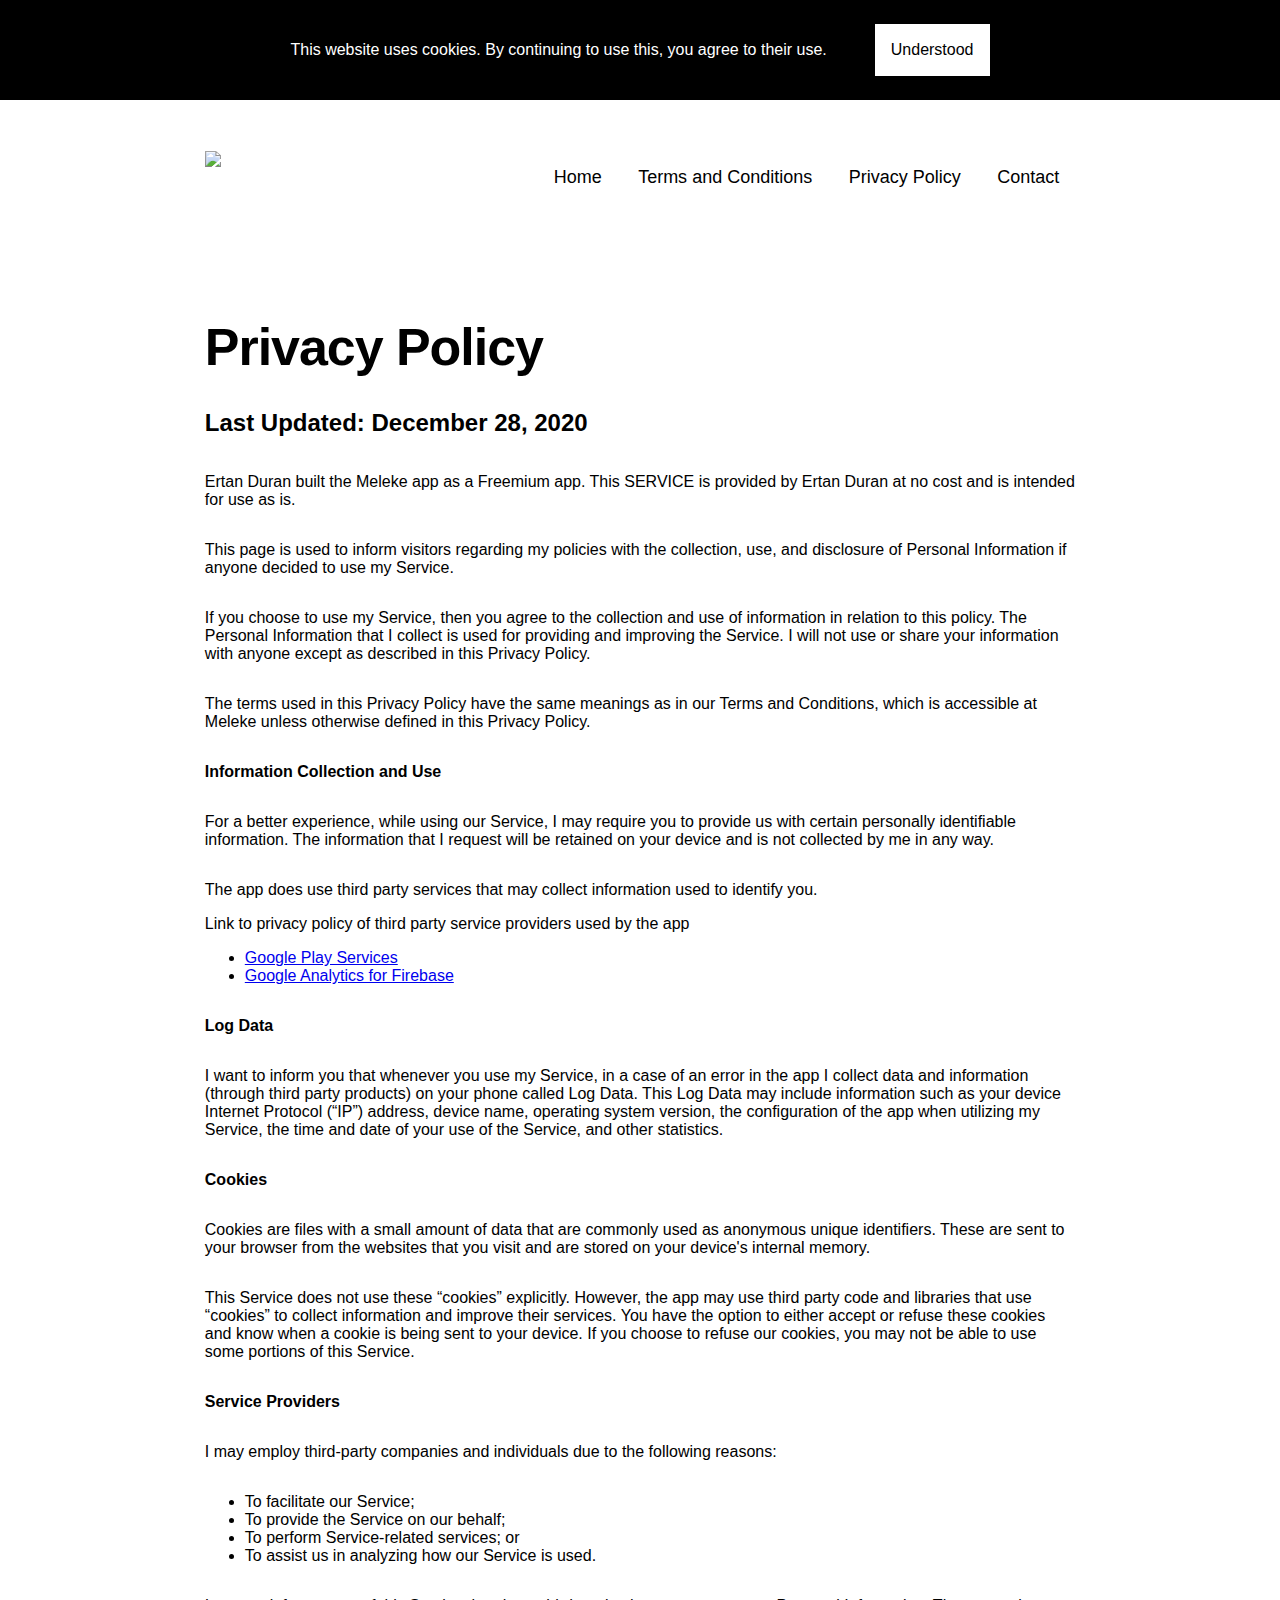
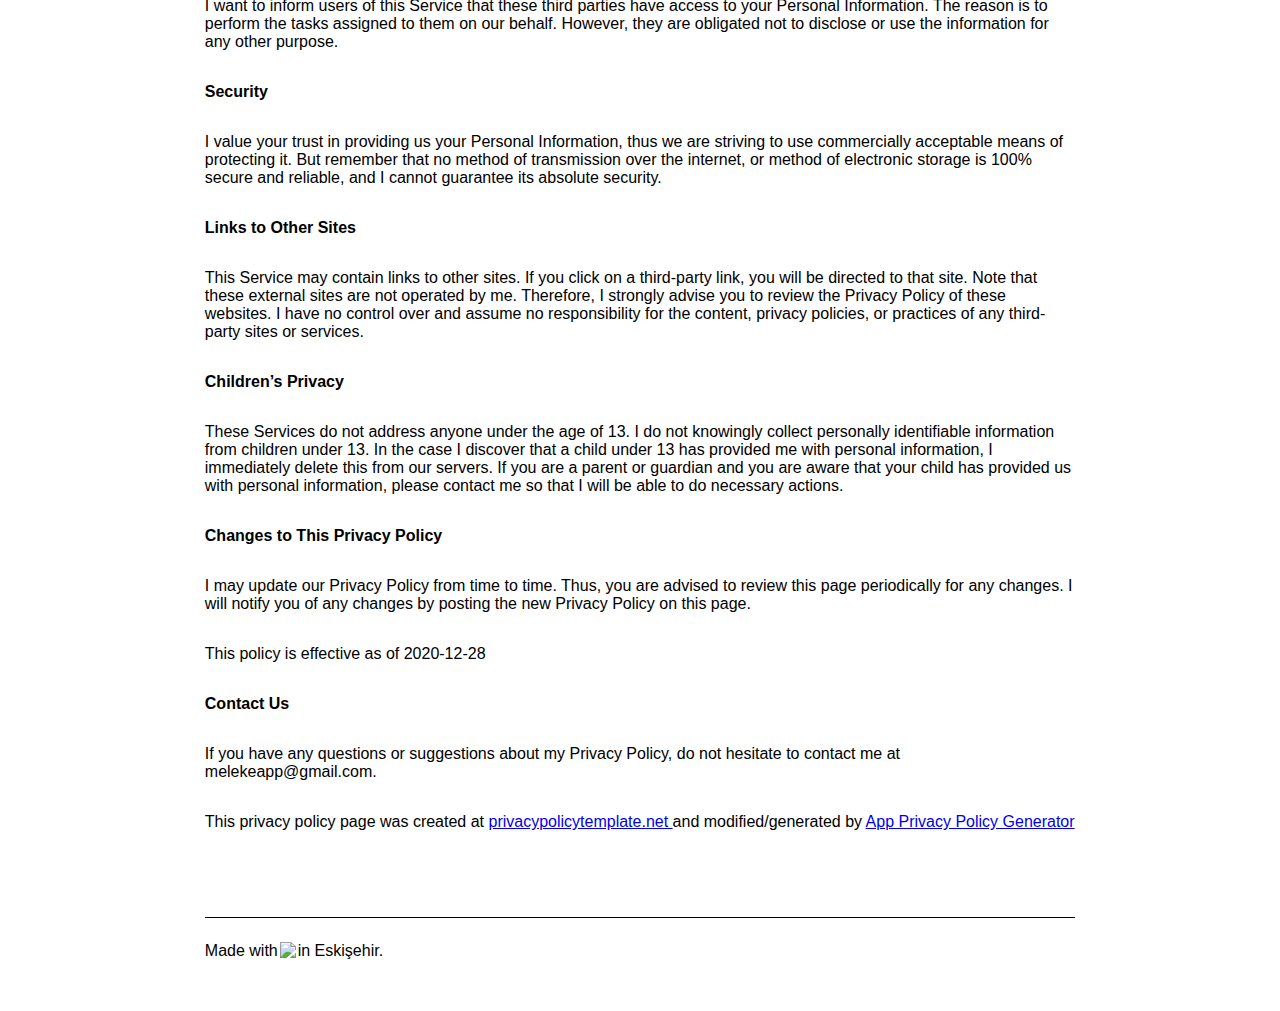
==== privacy-policy.html @ 294b8071 "Add files via upload" ====
<!DOCTYPE html>
<html lang="en">

<head>
    <meta charset="UTF-8">
    <meta name="viewport" content="width=device-width, initial-scale=1.0">
    <meta http-equiv="X-UA-Compatible" content="ie=edge">
    <link rel="stylesheet" href="style.css">
    <title>Meleke - Habit Tracker</title>
    <link rel="shortcut icon" type="image/jpg" href="./svg/favicon.svg" />
</head>

<body>

    <input type="checkbox" id="toggleCookieBar" checked>

    <div class="cookieBar">

        <p class="textC">
            This website uses cookies. By continuing to use this, you agree to their use.
        </p>

        <label class="labelCookieBarButton" for="toggleCookieBar">
            <div class="cookieBarButton">
                <p class="textD">
                    Understood
                </p>
            </div>
        </label>

    </div>

    <input type="checkbox" id="toggle">

    <div class="fullScreenMenu">

        <div class="frame">

            <div class="navbar">

                <a href="./index.html">
                    <img src="./svg/meleke.svg">
                </a>

                <div class="hamburgerMenu">
                    <label for="toggle">
                        <img src="./svg/x.svg">
                    </label>
                </div>

            </div>

            <div class="fullMenu">
                <ul>
                    <li><a href="./index.html">Home</a></li>
                    <li><a href="./terms-and-conditions.html">Terms and Conditions</a></li>
                    <li><a href="./privacy-policy.html">Privacy Policy</a></li>
                    <li><a href="mailto: melekeapp@gmail.com">Contact</a></li>
                </ul>
            </div>

        </div>

    </div>

    <div class="frame">

        <div class="navbar">

            <a href="./index.html">
                <img src="./svg/meleke.svg">
            </a>

            <div class="hamburgerMenu">
                <label for="toggle">
                    <img src="./svg/menu.svg">
                </label>
            </div>

            <div class="menu">
                <ul>
                    <li><a href="./index.html">Home</a></li>
                    <li><a href="./terms-and-conditions.html">Terms and Conditions</a></li>
                    <li><a href="./privacy-policy.html">Privacy Policy</a></li>
                    <li><a href="mailto: melekeapp@gmail.com">Contact</a></li>
                </ul>
            </div>

        </div>

        <div class="box">

            <div class="boxC">

                <h1 class="titleA">Privacy Policy</h1>

                <h2 class="titleB">Last Updated: December 28, 2020</h2>






                <!-- Privacy Policy HTML - Start -->






                <p>
                    Ertan Duran built the Meleke app as
                    a Freemium app. This SERVICE is provided by
                    Ertan Duran at no cost and is intended for use as
                    is.
                </p>
                <p>
                    This page is used to inform visitors regarding my
                    policies with the collection, use, and disclosure of Personal
                    Information if anyone decided to use my Service.
                </p>
                <p>
                    If you choose to use my Service, then you agree to
                    the collection and use of information in relation to this
                    policy. The Personal Information that I collect is
                    used for providing and improving the Service. I will not use or share your information with
                    anyone except as described in this Privacy Policy.
                </p>
                <p>
                    The terms used in this Privacy Policy have the same meanings
                    as in our Terms and Conditions, which is accessible at
                    Meleke unless otherwise defined in this Privacy Policy.
                </p>
                <p><strong>Information Collection and Use</strong></p>
                <p>
                    For a better experience, while using our Service, I
                    may require you to provide us with certain personally
                    identifiable information. The information that
                    I request will be retained on your device and is not collected by me in any way.
                </p>
                <div>
                    <p>
                        The app does use third party services that may collect
                        information used to identify you.
                    </p>
                    <p>
                        Link to privacy policy of third party service providers used
                        by the app
                    </p>
                    <ul>
                        <li><a href="https://www.google.com/policies/privacy/" target="_blank"
                                rel="noopener noreferrer">Google Play Services</a></li>
                        <!---->
                        <li><a href="https://firebase.google.com/policies/analytics" target="_blank"
                                rel="noopener noreferrer">Google Analytics for Firebase</a></li>
                        <!---->
                        <!---->
                        <!---->
                        <!---->
                        <!---->
                        <!---->
                        <!---->
                        <!---->
                        <!---->
                        <!---->
                        <!---->
                        <!---->
                        <!---->
                        <!---->
                        <!---->
                        <!---->
                        <!---->
                        <!---->
                        <!---->
                        <!---->
                        <!---->
                        <!---->
                    </ul>
                </div>
                <p><strong>Log Data</strong></p>
                <p>
                    I want to inform you that whenever you
                    use my Service, in a case of an error in the app
                    I collect data and information (through third party
                    products) on your phone called Log Data. This Log Data may
                    include information such as your device Internet Protocol
                    (“IP”) address, device name, operating system version, the
                    configuration of the app when utilizing my Service,
                    the time and date of your use of the Service, and other
                    statistics.
                </p>
                <p><strong>Cookies</strong></p>
                <p>
                    Cookies are files with a small amount of data that are
                    commonly used as anonymous unique identifiers. These are sent
                    to your browser from the websites that you visit and are
                    stored on your device's internal memory.
                </p>
                <p>
                    This Service does not use these “cookies” explicitly. However,
                    the app may use third party code and libraries that use
                    “cookies” to collect information and improve their services.
                    You have the option to either accept or refuse these cookies
                    and know when a cookie is being sent to your device. If you
                    choose to refuse our cookies, you may not be able to use some
                    portions of this Service.
                </p>
                <p><strong>Service Providers</strong></p>
                <p>
                    I may employ third-party companies and
                    individuals due to the following reasons:
                </p>
                <ul>
                    <li>To facilitate our Service;</li>
                    <li>To provide the Service on our behalf;</li>
                    <li>To perform Service-related services; or</li>
                    <li>To assist us in analyzing how our Service is used.</li>
                </ul>
                <p>
                    I want to inform users of this Service
                    that these third parties have access to your Personal
                    Information. The reason is to perform the tasks assigned to
                    them on our behalf. However, they are obligated not to
                    disclose or use the information for any other purpose.
                </p>
                <p><strong>Security</strong></p>
                <p>
                    I value your trust in providing us your
                    Personal Information, thus we are striving to use commercially
                    acceptable means of protecting it. But remember that no method
                    of transmission over the internet, or method of electronic
                    storage is 100% secure and reliable, and I cannot
                    guarantee its absolute security.
                </p>
                <p><strong>Links to Other Sites</strong></p>
                <p>
                    This Service may contain links to other sites. If you click on
                    a third-party link, you will be directed to that site. Note
                    that these external sites are not operated by me.
                    Therefore, I strongly advise you to review the
                    Privacy Policy of these websites. I have
                    no control over and assume no responsibility for the content,
                    privacy policies, or practices of any third-party sites or
                    services.
                </p>
                <p><strong>Children’s Privacy</strong></p>
                <p>
                    These Services do not address anyone under the age of 13.
                    I do not knowingly collect personally
                    identifiable information from children under 13. In the case
                    I discover that a child under 13 has provided
                    me with personal information, I immediately
                    delete this from our servers. If you are a parent or guardian
                    and you are aware that your child has provided us with
                    personal information, please contact me so that
                    I will be able to do necessary actions.
                </p>
                <p><strong>Changes to This Privacy Policy</strong></p>
                <p>
                    I may update our Privacy Policy from
                    time to time. Thus, you are advised to review this page
                    periodically for any changes. I will
                    notify you of any changes by posting the new Privacy Policy on
                    this page.
                </p>
                <p>This policy is effective as of 2020-12-28</p>
                <p><strong>Contact Us</strong></p>
                <p>
                    If you have any questions or suggestions about my
                    Privacy Policy, do not hesitate to contact me at melekeapp@gmail.com.
                </p>
                <p>This privacy policy page was created at <a href="https://privacypolicytemplate.net" target="_blank"
                        rel="noopener noreferrer">privacypolicytemplate.net </a>and modified/generated by <a
                        href="https://app-privacy-policy-generator.nisrulz.com/" target="_blank"
                        rel="noopener noreferrer">App Privacy Policy Generator</a></p>









                <!-- Privacy Policy HTML - Finish -->







            </div>

        </div>

        <div class="line"></div>

        <footer>

            <div class="footer">

                <div class="eskisehir">

                    <div>Made with</div>

                    <img src="./svg/heart.svg">

                    <div>in Eskişehir.</div>

                </div>

            </div>

        </footer>

    </div>

</body>

</html>
---- style.css ----
body
{
    margin: 0;
    font-family: inter, -apple-system, BlinkMacSystemFont, "Segoe UI", Helvetica, "Apple Color Emoji", Arial, sans-serif, "Segoe UI Emoji", "Segoe UI Symbol";
    background-color: #FFFFFF;
}

#toggleCookieBar
{
    display: none;
}

.cookieBar
{
    width: 100%;
    background-color: #000000;
    display: none;
    flex-direction: row;
    justify-content: center;
    align-items: center;
}

.cookieBarButton
{
    background-color: #FFFFFF;
    margin: 24px;
    padding-left: 16px;
    padding-right: 16px;
    padding-top: 1px;
    padding-bottom: 1px;
    display: block;
}

#toggleCookieBar:checked + .cookieBar
{
    display: flex;
}

.labelCookieBarButton
{
    display: block;
    cursor: pointer;
}

.fullScreenMenu
{
    display: none;
}

.fullMenu
{
    display: flex;
    width: 100%;
    flex-direction: row;
    justify-content: flex-start;
    align-items: flex-start;
}

.fullMenu ul
{
    list-style-type: none;
    padding-left: 0;
}

.fullMenu li
{
    list-style-type: none;
    padding-left: 0;
    margin-bottom: 16%;
    margin-top: 16%;
}

.fullMenu li a
{
    text-decoration: none;
    color: #000000;
    font-size: 1.25rem
}

.fullMenu li a:hover
{
    text-decoration: underline;
    text-decoration-color: #000000;
}

.frame
{
    padding-left: 16%;
    padding-right: 16%;
    padding-top: 4%;
    padding-bottom: 4%;
}

.navbar
{
    display: flex;
    padding-bottom: 1%;
}

.menu
{
    width: 100%;
    display: flex;
    justify-content: flex-end;
    align-items: center;
}

.navbar li
{
    display: inline-block;
}

.navbar li a
{
    text-decoration: none;
    color: #000000;
    font-size: 1.125rem;
    margin: 16px;
}

.navbar li a:hover
{
    text-decoration: underline;
    text-decoration-color: #000000;
}


label
{
    display: none;
}

#toggle
{
    display: none;
}

.titleA
{
    font-size: 3.25rem;
    font-weight: 700;
    margin-bottom: 12px;
    letter-spacing: -0.02em;
    color: #000000;
}

.textA
{
    font-size: 1.125rem;
    line-height: 1.5;
    color: #000000;
}

.textB
{
    font-size: 1rem;
    line-height: 1.5;
    color: #000000;
}

.textC
{
    font-size: 1rem;
    color: #FFFFFF;
    margin: 24px;
}

.textD
{
    font-size: 1rem;
    color: #000000;
}

.box
{
    display: flex;
    flex-direction: row;
    margin-top: 8%;
    margin-bottom: 8%;
}

.boxA
{
    width: 50%;
    display: flex;
    flex-direction: column;
    justify-content: center;
    align-items: flex-start;
}

.boxB
{
    width: 50%;
    display: flex;
    justify-content: center;
    align-items: center;
}

.boxB img
{
    width: 100%;
}

.boxC
{
    width: 100%;
    display: flex;
    flex-direction: column;
    justify-content: center;
    align-items: flex-start;
}

.footer
{
	width: 100%;
}

.line
{
    width: 100%;
    height: 1px;
    background: #000000;
    margin-top: 24px;
    margin-bottom: 24px;
}

.eskisehir
{
    display: flex;
    flex-direction: row;
    justify-content: flex-start;
    align-items: flex-start;
}

.eskisehir img
{
    margin-left: 2px;
    margin-right: 2px;
}

.badge
{
    display: flex;
    flex-direction: row;
    justify-content: flex-start;
    align-items: flex-start;
}

.badge img
{
    margin-right: 12px;
}


@media(max-width: 1200px)
{
    
    .fullScreenMenu {
        height: 100%;
        width: 100%;
        position: fixed;
        background: #FFFFFF;
        top: 0;
        left: 0;
        z-index: 100;
      }

    label
    {
        display: block;
        cursor: pointer;
    }

    .menu
    {
        width: 100%;
        display: flex;
        flex-direction: column;
        align-items: flex-start;
        display: none;
    }

    .navbar li a
    {
        display: block;
    }

    #toggle:checked + .fullScreenMenu
    {
        display: block;
    }

    .hamburgerMenu
    {
        width: 100%;
        display: flex;
        justify-content: flex-end;
        align-items: center;
    }

}

@media(max-width: 800px)
{
    .frame
    {
        padding-left: 8%;
        padding-right: 8%;
        padding-top: 4%;
        padding-bottom: 4%;
    }

    .box
    {
        display: flex;
        flex-direction: column-reverse;
    }

    .boxA
    {
        width: 100%;
        display: flex;
        flex-direction: column;
        justify-content: center;
        align-items: flex-start;
    }

    .boxB
    {
        width: 100%;
        display: flex;
        flex-direction: center;
        justify-content: center;
    }

}
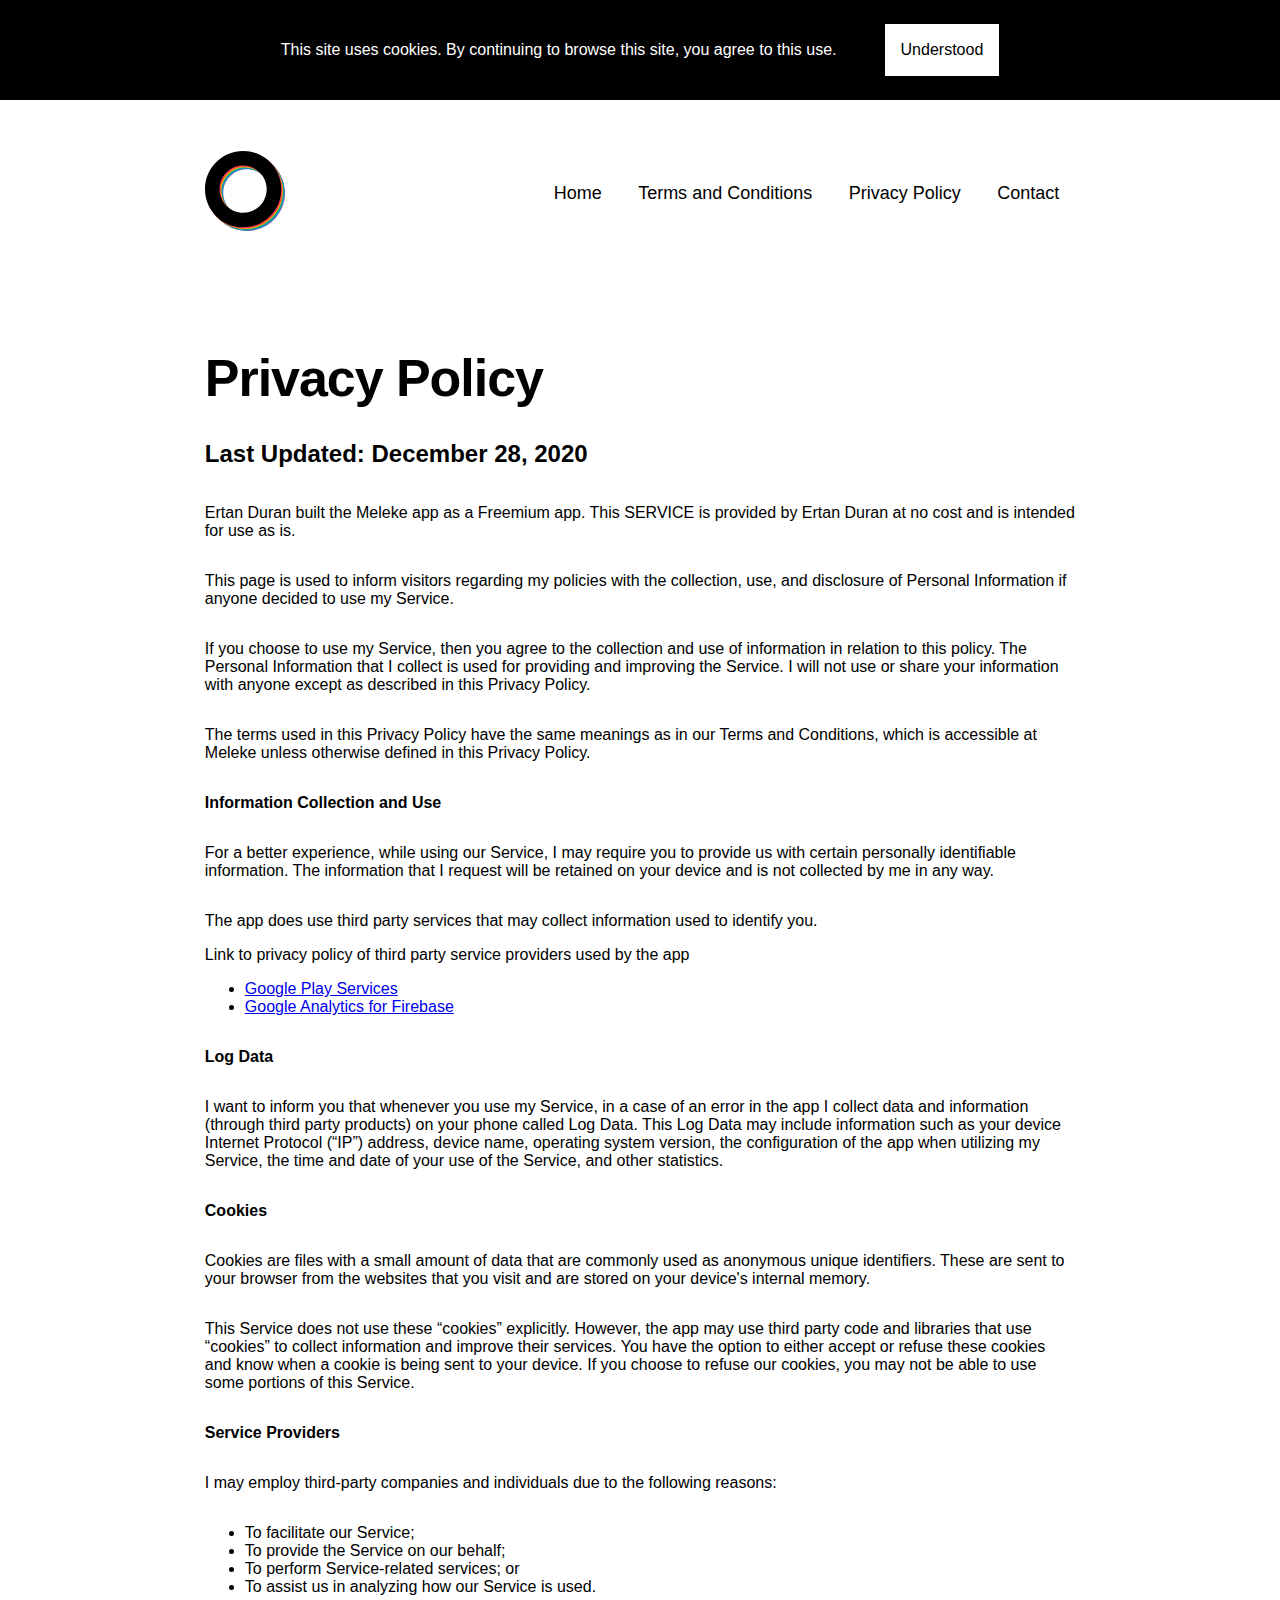
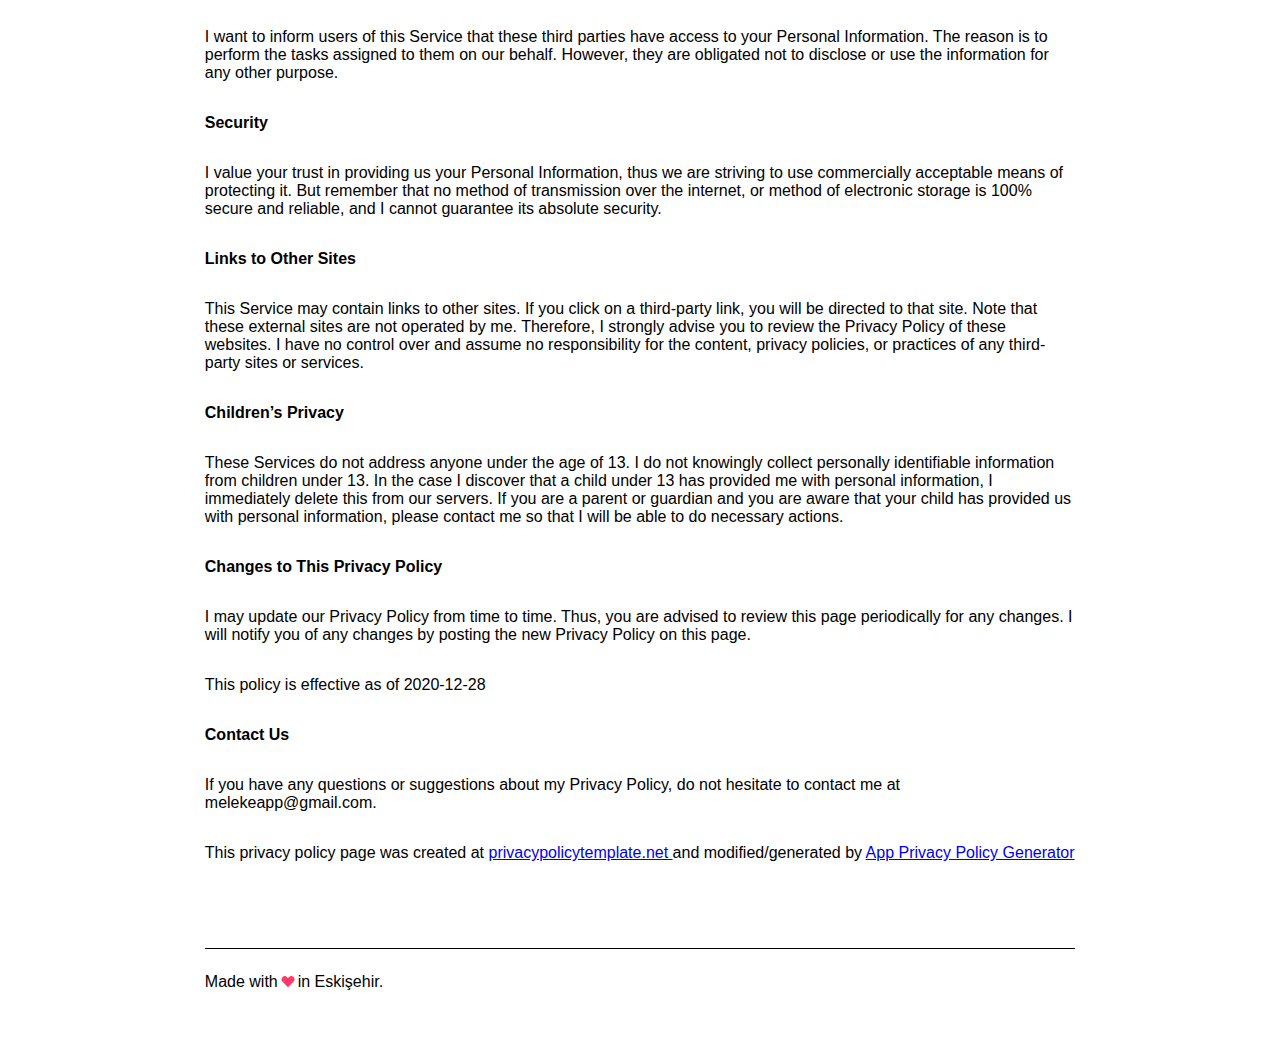
==== commit 355b44f4: "Update privacy-policy.html" ====
--- a/privacy-policy.html
+++ b/privacy-policy.html
@@ -17,7 +17,7 @@
     <div class="cookieBar">
 
         <p class="textC">
-            This website uses cookies. By continuing to use this, you agree to their use.
+            This site uses cookies. By continuing to browse this site, you agree to this use.
         </p>
 
         <label class="labelCookieBarButton" for="toggleCookieBar">
@@ -318,4 +318,4 @@
 
 </body>
 
-</html>+</html>
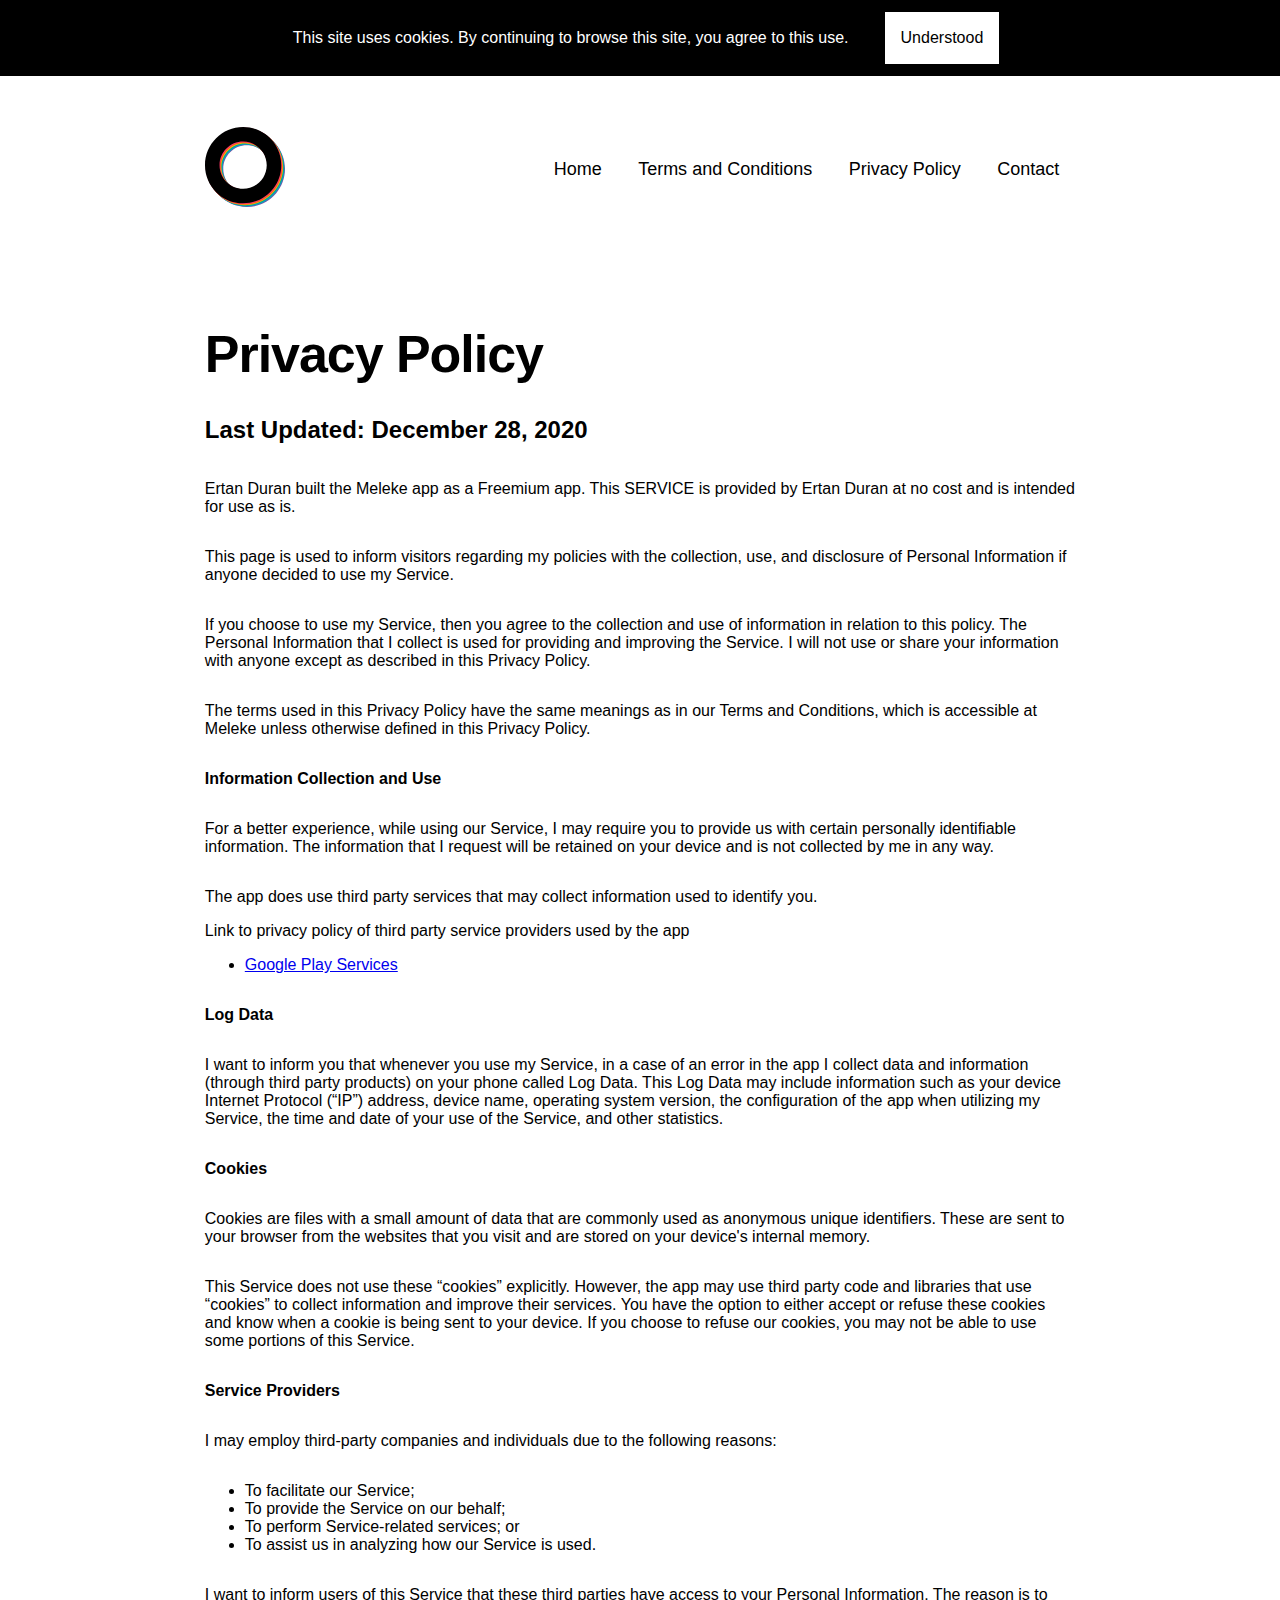
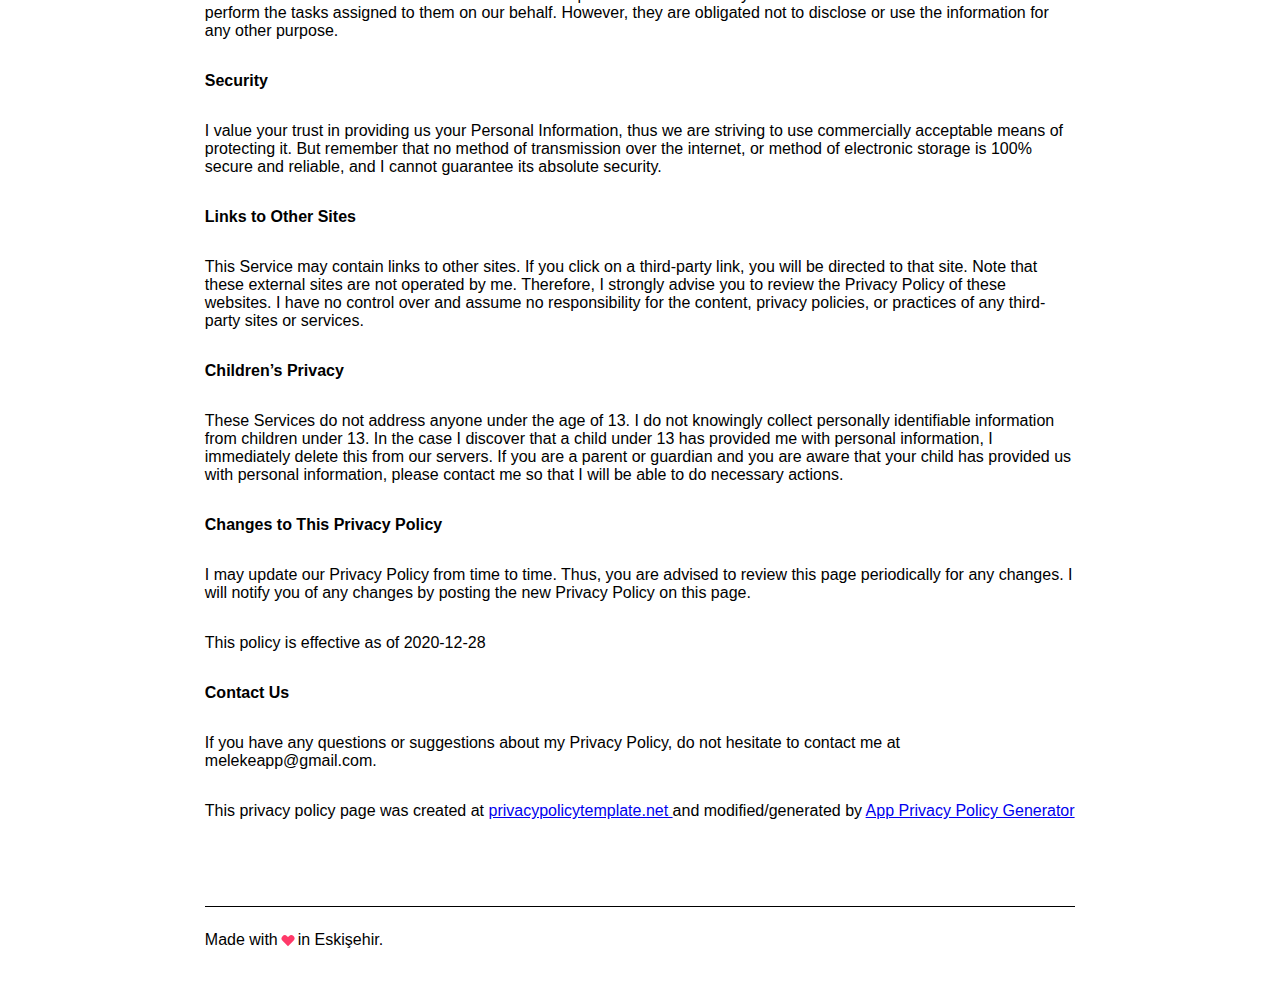
==== commit b7b57573: "Update privacy-policy.html" ====
--- a/privacy-policy.html
+++ b/privacy-policy.html
@@ -150,31 +150,6 @@
                     <ul>
                         <li><a href="https://www.google.com/policies/privacy/" target="_blank"
                                 rel="noopener noreferrer">Google Play Services</a></li>
-                        <!---->
-                        <li><a href="https://firebase.google.com/policies/analytics" target="_blank"
-                                rel="noopener noreferrer">Google Analytics for Firebase</a></li>
-                        <!---->
-                        <!---->
-                        <!---->
-                        <!---->
-                        <!---->
-                        <!---->
-                        <!---->
-                        <!---->
-                        <!---->
-                        <!---->
-                        <!---->
-                        <!---->
-                        <!---->
-                        <!---->
-                        <!---->
-                        <!---->
-                        <!---->
-                        <!---->
-                        <!---->
-                        <!---->
-                        <!---->
-                        <!---->
                     </ul>
                 </div>
                 <p><strong>Log Data</strong></p>
--- a/style.css
+++ b/style.css
@@ -23,7 +23,7 @@
 .cookieBarButton
 {
     background-color: #FFFFFF;
-    margin: 24px;
+    margin: 12px;
     padding-left: 16px;
     padding-right: 16px;
     padding-top: 1px;
@@ -171,6 +171,13 @@
     color: #000000;
 }
 
+.textE
+{
+    font-size: 0.8rem;
+    line-height: 1.5;
+    color: #CCCCCC;
+}
+
 .box
 {
     display: flex;
@@ -229,7 +236,7 @@
     display: flex;
     flex-direction: row;
     justify-content: flex-start;
-    align-items: flex-start;
+    align-items: center;
 }
 
 .eskisehir img
@@ -333,4 +340,4 @@
         justify-content: center;
     }
 
-}+}
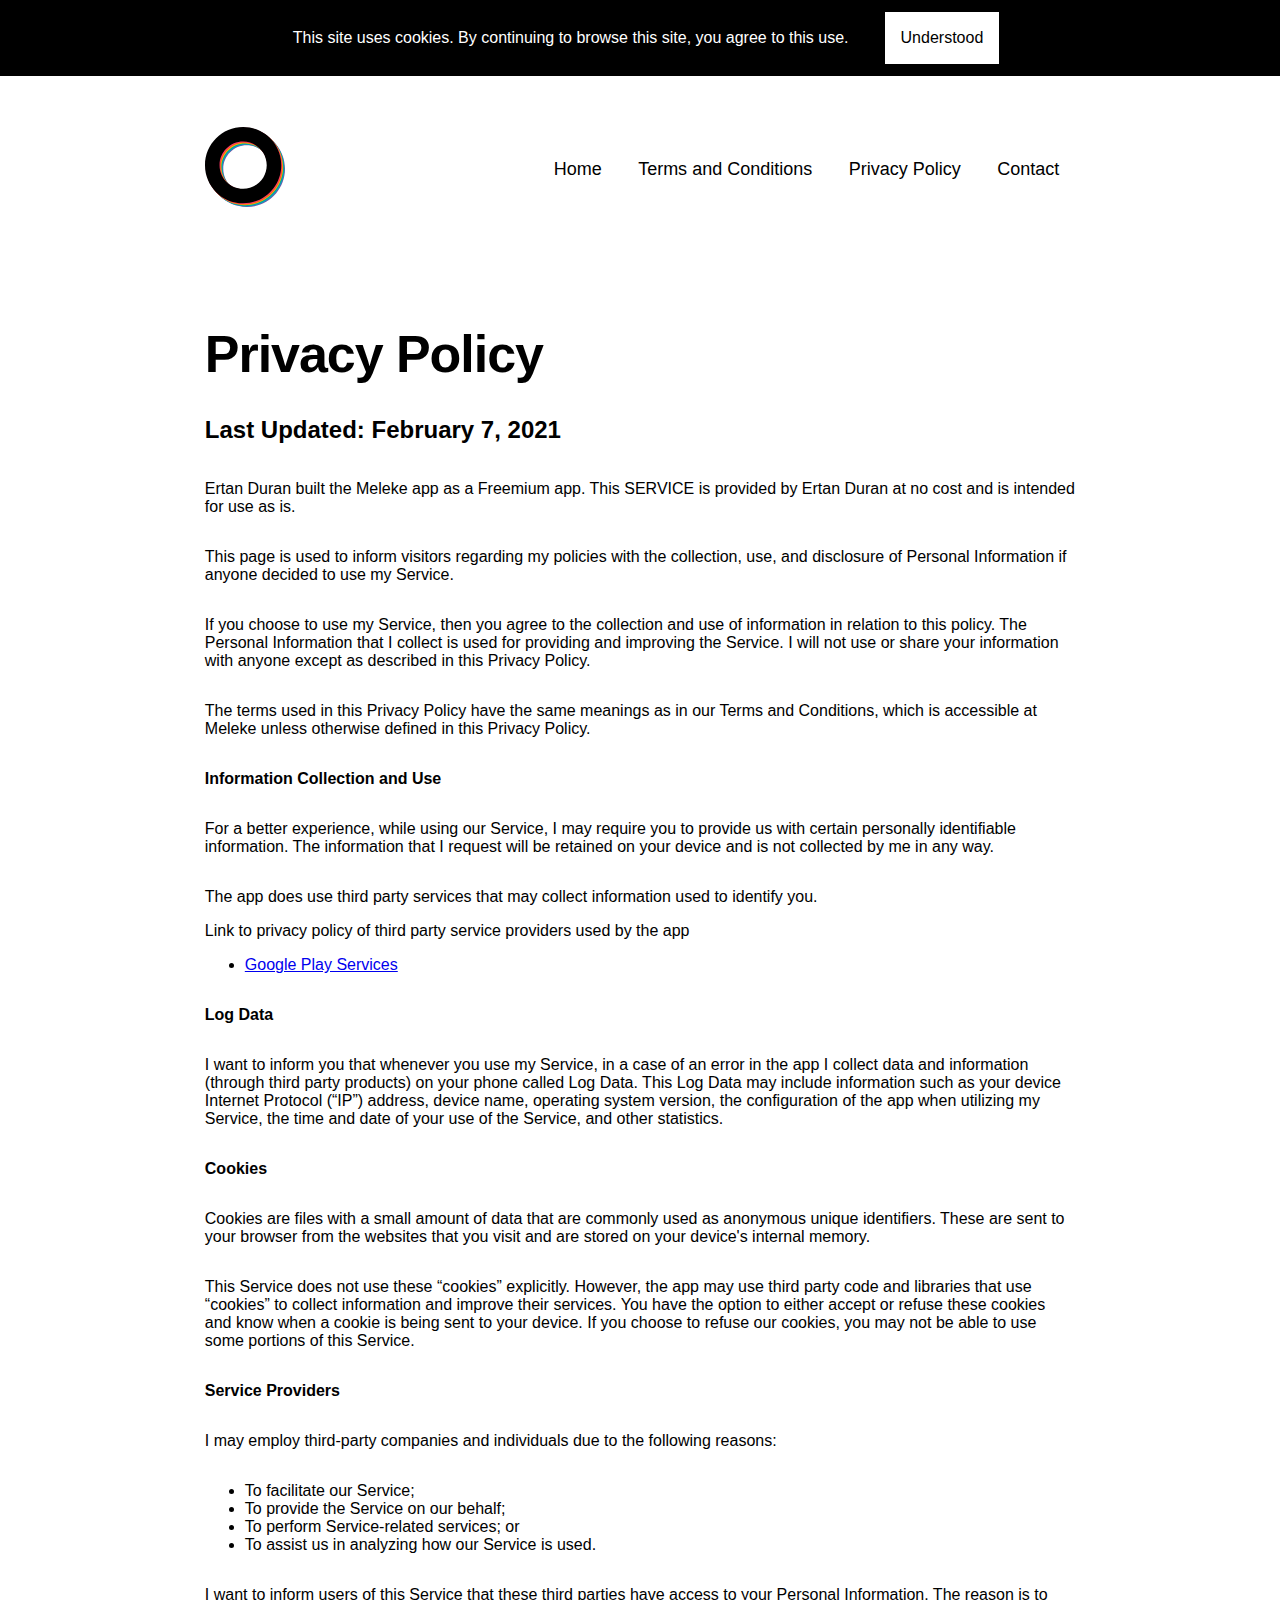
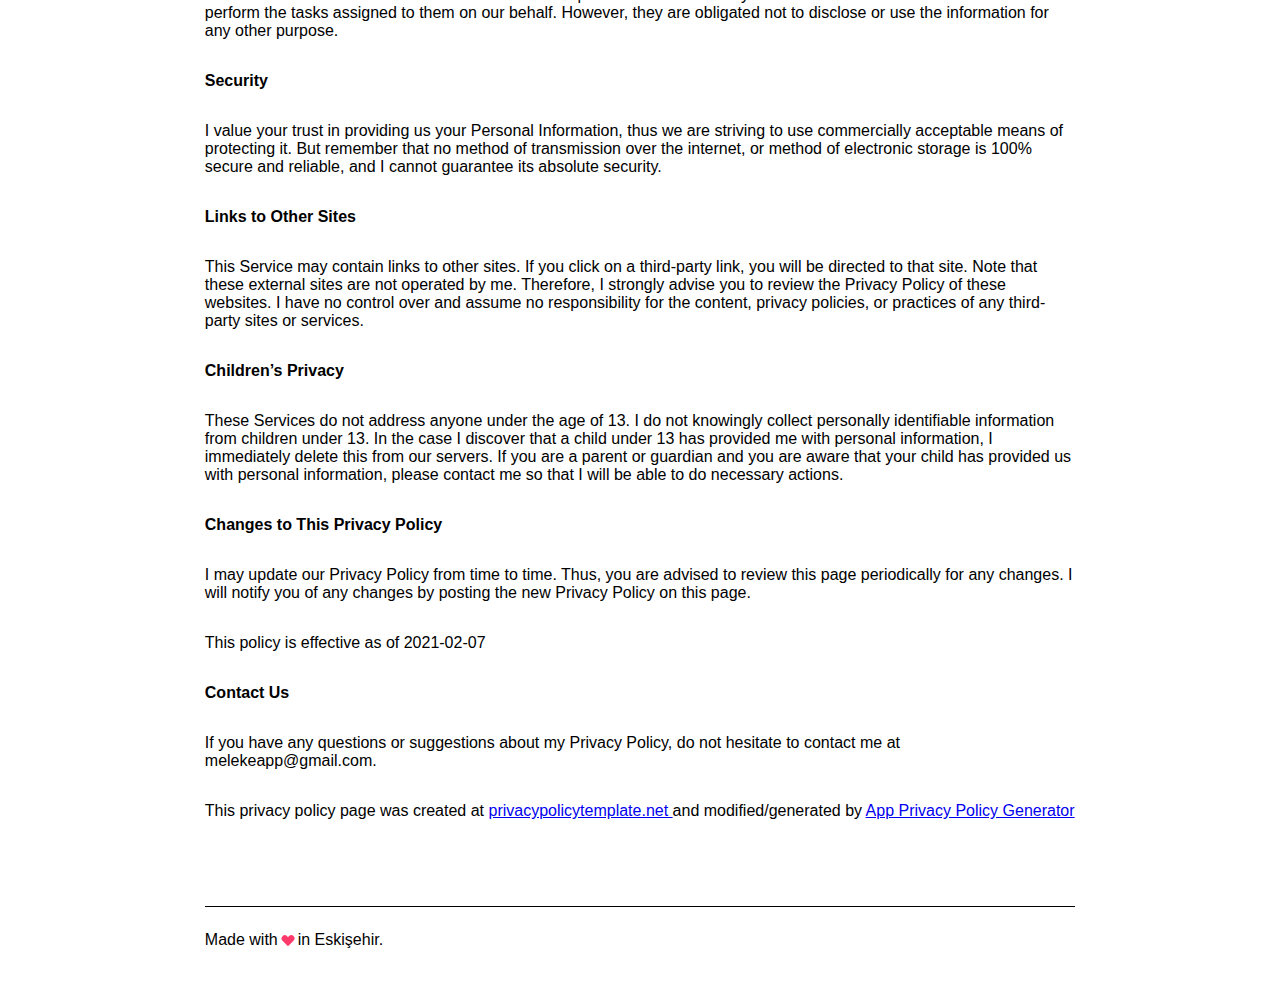
==== commit cabad142: "Update privacy-policy.html" ====
--- a/privacy-policy.html
+++ b/privacy-policy.html
@@ -94,7 +94,7 @@
 
                 <h1 class="titleA">Privacy Policy</h1>
 
-                <h2 class="titleB">Last Updated: December 28, 2020</h2>
+                <h2 class="titleB">Last Updated: February 7, 2021</h2>
 
 
 
@@ -238,7 +238,7 @@
                     notify you of any changes by posting the new Privacy Policy on
                     this page.
                 </p>
-                <p>This policy is effective as of 2020-12-28</p>
+                <p>This policy is effective as of 2021-02-07</p>
                 <p><strong>Contact Us</strong></p>
                 <p>
                     If you have any questions or suggestions about my
